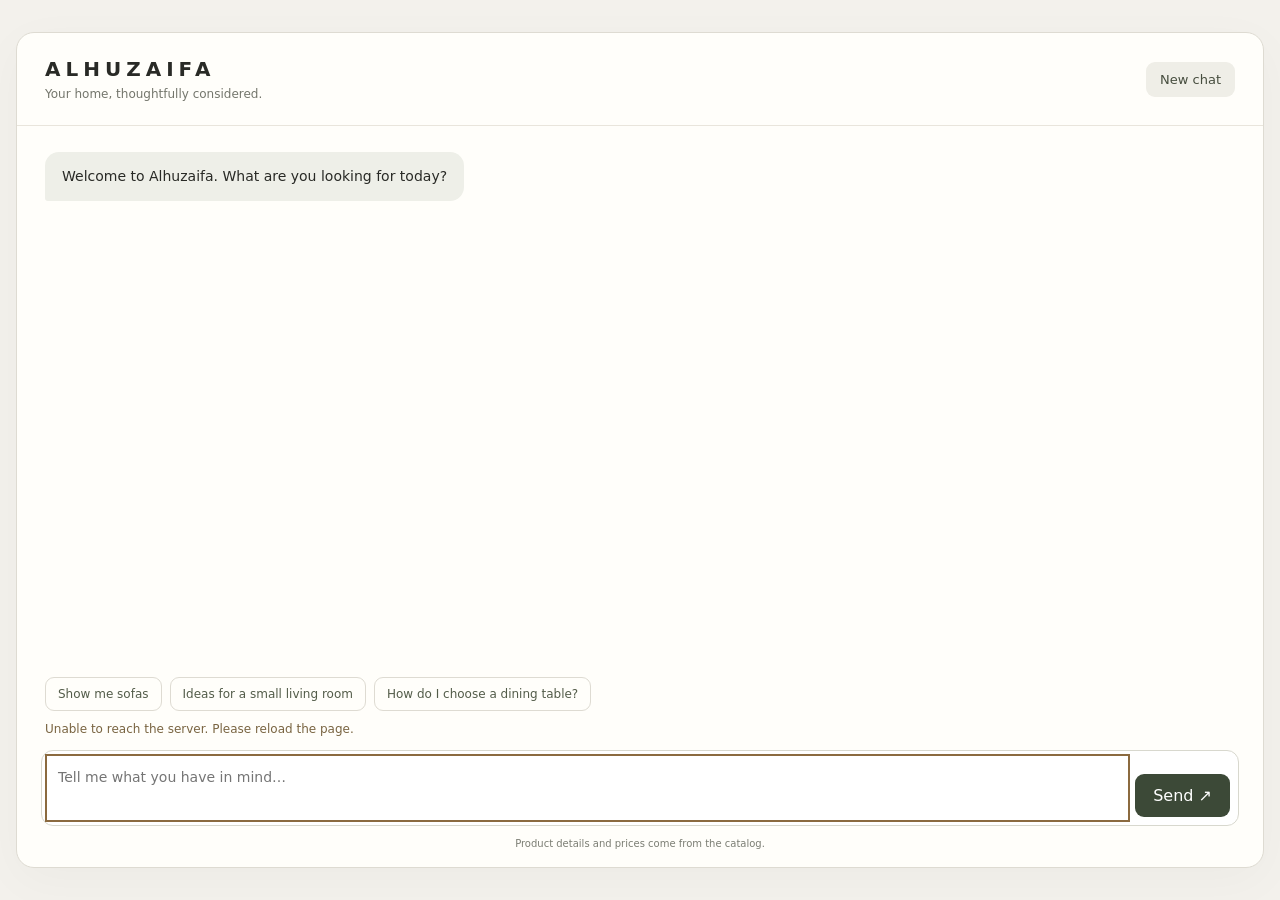
==== static/index.html @ 5da1806b "Initial commit" ====
<!doctype html>
<html lang="en">
<head>
  <meta charset="UTF-8">
  <meta name="viewport" content="width=device-width, initial-scale=1">
  <title>Alhuzaifa · Shopping assistant</title>
  <link rel="stylesheet" href="/static/style.css">
  <script src="/static/stream.js" defer></script>
  <script src="/static/filters.js" defer></script>
  <script src="/static/app.js" defer></script>
</head>
<body>
  <main class="chat-shell">
    <header>
      <div><p class="brand">ALHUZAIFA</p><p class="subtitle">Your home, thoughtfully considered.</p></div>
      <button id="reset" class="secondary" type="button">New chat</button>
    </header>
    <section id="messages" role="log" aria-label="Conversation" aria-live="polite" aria-relevant="additions"></section>
    <div id="suggestions" class="suggestions">
      <button type="button">Show me sofas</button>
      <button type="button">Ideas for a small living room</button>
      <button type="button">How do I choose a dining table?</button>
    </div>
    <p id="status" role="status"></p>
    <form id="chat-form">
      <label class="sr-only" for="message">Your message</label>
      <textarea id="message" rows="2" maxlength="4000" placeholder="Tell me what you have in mind…" required></textarea>
      <button id="send" type="submit">Send <span aria-hidden="true">↗</span></button>
    </form>
    <footer>Product details and prices come from the catalog.</footer>
  </main>
</body>
</html>
---- static/style.css ----
:root { color-scheme: light; font-family: system-ui, sans-serif; color: #292a26; background: #f3f1ec; }
* { box-sizing: border-box; }
body { margin: 0; padding: 32px 16px; }
.chat-shell { max-width: 1440px; height: calc(100dvh - 64px); min-height: 480px; margin: auto; background: #fffefa; border: 1px solid #dedbd2; border-radius: 18px; display: flex; flex-direction: column; overflow: hidden; box-shadow: 0 12px 50px #292a2608; }
header { display: flex; align-items: center; justify-content: space-between; gap: 16px; padding: 24px 28px; border-bottom: 1px solid #e9e5dc; }
.brand { font-size: 20px; font-weight: 600; letter-spacing: 5px; margin: 0; }
.subtitle { font-size: 12px; color: #74766c; margin: 6px 0 0; }
button, textarea { font: inherit; }
button { cursor: pointer; border: 0; border-radius: 9px; }
button:disabled { cursor: wait; opacity: .55; }
button:focus-visible, textarea:focus-visible { outline: 2px solid #8b6a3f; outline-offset: 3px; }
.secondary { color: #464d3e; background: #efeee7; padding: 10px 14px; font-size: 13px; }
.demo-note { padding: 10px 28px; background: #f5f2e9; color: #756348; font-size: 12px; }
#messages { flex: 1; overflow-y: auto; padding: 26px 28px 8px; }
.message { width: fit-content; max-width: 85%; padding: 13px 17px; border-radius: 14px; margin: 0 0 18px; line-height: 1.65; font-size: 14px; white-space: pre-wrap; overflow-wrap: anywhere; }
.assistant { background: #eeefe8; border-bottom-left-radius: 3px; }
.user { margin-left: auto; background: #3c4937; color: #fff; border-bottom-right-radius: 3px; }
.suggestions { display: flex; flex-wrap: wrap; gap: 8px; padding: 8px 28px; }
.suggestions button { padding: 9px 12px; border: 1px solid #dedbd2; color: #535c49; background: transparent; font-size: 12px; }
.suggestions[hidden] { display: none; }
#status { min-height: 20px; margin: 3px 28px 8px; font-size: 12px; color: #796441; }
#chat-form { display: flex; align-items: flex-end; gap: 10px; margin: 0 24px; padding: 8px; border: 1px solid #d8d8ce; border-radius: 12px; background: white; }
textarea { flex: 1; min-width: 0; resize: none; border: none; background: transparent; padding: 8px; line-height: 1.5; font-size: 14px; }
#send { background: #3c4937; color: white; padding: 12px 18px; }
footer { padding: 12px 24px 18px; font-size: 10px; text-align: center; color: #7b7d73; }
.sr-only { position: absolute; width: 1px; height: 1px; padding: 0; overflow: hidden; clip: rect(0,0,0,0); white-space: nowrap; }
.search-results { margin: 0 0 24px; }
.search-summary { font-size: 12px; color: #6b6f61; }
.product-grid { display: grid; grid-template-columns: repeat(5, minmax(0, 1fr)); gap: 10px; align-items: stretch; }
.product-card { display: flex; flex-direction: column; min-width: 0; border: 1px solid #dedfd6; border-radius: 3px; background: white; overflow: hidden; overflow-wrap: anywhere; }
.product-media { position: relative; aspect-ratio: 16 / 9; background: #eeefec; display: grid; place-items: center; padding: 10px; }
.product-media img { width: 100%; height: 100%; min-height: 0; object-fit: contain; }
.product-image-placeholder { color: #85877d; font-size: 12px; }
.product-image-placeholder[hidden] { display: none; }
.product-body { padding: 10px; display: flex; flex-direction: column; flex: 1; }
.product-category { font-size: 10px; font-weight: 700; letter-spacing: 1.7px; text-transform: uppercase; color: #5c6e62; margin: 0 0 5px; }
.product-card h3 { font-family: Georgia, 'Times New Roman', serif; font-size: 19px; line-height: 1.2; font-weight: 600; color: #252b25; margin: 0 0 7px; }
.product-description { font-size: 11px; line-height: 1.5; color: #777b72; margin: 0 0 12px; }
.product-specs { border-top: 1px solid #e5e6de; padding-top: 10px; margin: 0 0 10px; font-size: 11px; line-height: 1.45; }
.product-specs > div { margin-bottom: 4px; }
.product-specs > div:last-child { margin-bottom: 0; }
.product-specs dt { display: inline; font-weight: 600; color: #323a30; }
.product-specs dd { display: inline; margin: 0 0 0 5px; color: #73796d; white-space: pre-line; }
.product-purchase { margin-top: auto; padding-top: 10px; border-top: 1px solid #e5e6de; }
.product-colors { margin: 0 0 12px; }
.product-colors-label { font-size: 12px; font-weight: 600; color: #323a30; margin: 0 0 6px; }
.product-color-options { display: flex; flex-wrap: wrap; gap: 5px; }
.colour-option { padding: 5px 7px; border: 1px solid #d8dcd2; border-radius: 3px; background: white; color: #5c6656; font-size: 11px; line-height: 1.4; text-align: left; }
.colour-option:hover { border-color: #70816a; background: #f7f8f3; }
.colour-option[aria-pressed="true"] { background: #3c4937; border-color: #3c4937; color: white; font-weight: 600; box-shadow: inset 0 0 0 1px #3c4937; }
.colour-option[aria-pressed="true"]::after { content: ' ✓'; }
.product-color-status, .product-variant-note { font-size: 11px; line-height: 1.6; color: #796441; margin: 8px 0 0; }
.product-color-status:empty { display: none; }
.product-price { display: flex; flex-wrap: wrap; align-items: baseline; gap: 8px; font-size: 17px; font-weight: 600; color: #34422e; margin: 6px 0; }
.product-price s { color: #8b8d84; font-size: 12px; font-weight: normal; }
.product-sku { font-size: 10px; color: #8a8e81; margin: 0; }
.show-similar { width: 100%; padding: 8px 10px; margin-top: 12px; border: 1px solid #d8dcd2; border-radius: 3px; background: #f6f7f2; color: #3c4937; font-size: 12px; font-weight: 500; }
.show-similar:hover { background: #eaf0e3; border-color: #70816a; }
.filter-suggestions { display: flex; flex-wrap: wrap; gap: 8px 14px; margin: -6px 0 22px; padding: 0 3px; }
.filter-link { background: transparent; border: 0; border-radius: 3px; padding: 6px 2px; color: #496642; font-size: 12px; text-decoration: underline; text-underline-offset: 3px; text-align: left; }
.filter-link:hover { color: #253c20; background: #eef1e8; }
@media (max-width: 1100px) { .product-grid { grid-template-columns: repeat(4, minmax(0, 1fr)); } }
@media (max-width: 900px) { .product-grid { grid-template-columns: repeat(3, minmax(0, 1fr)); } }
@media (max-width: 650px) { .product-grid { grid-template-columns: repeat(2, minmax(0, 1fr)); } }
@media (max-width: 480px) { .product-grid { grid-template-columns: minmax(0, 1fr); gap: 12px; } .product-media { aspect-ratio: 16 / 9; } }
@media (max-width: 600px) { body { padding: 0; } .chat-shell { height: 100dvh; min-height: 0; border: 0; border-radius: 0; } header { padding: 20px; } #messages { padding: 20px 16px 8px; } .message { max-width: 92%; } .suggestions { padding: 8px 16px; } #chat-form { margin: 0 12px; } }
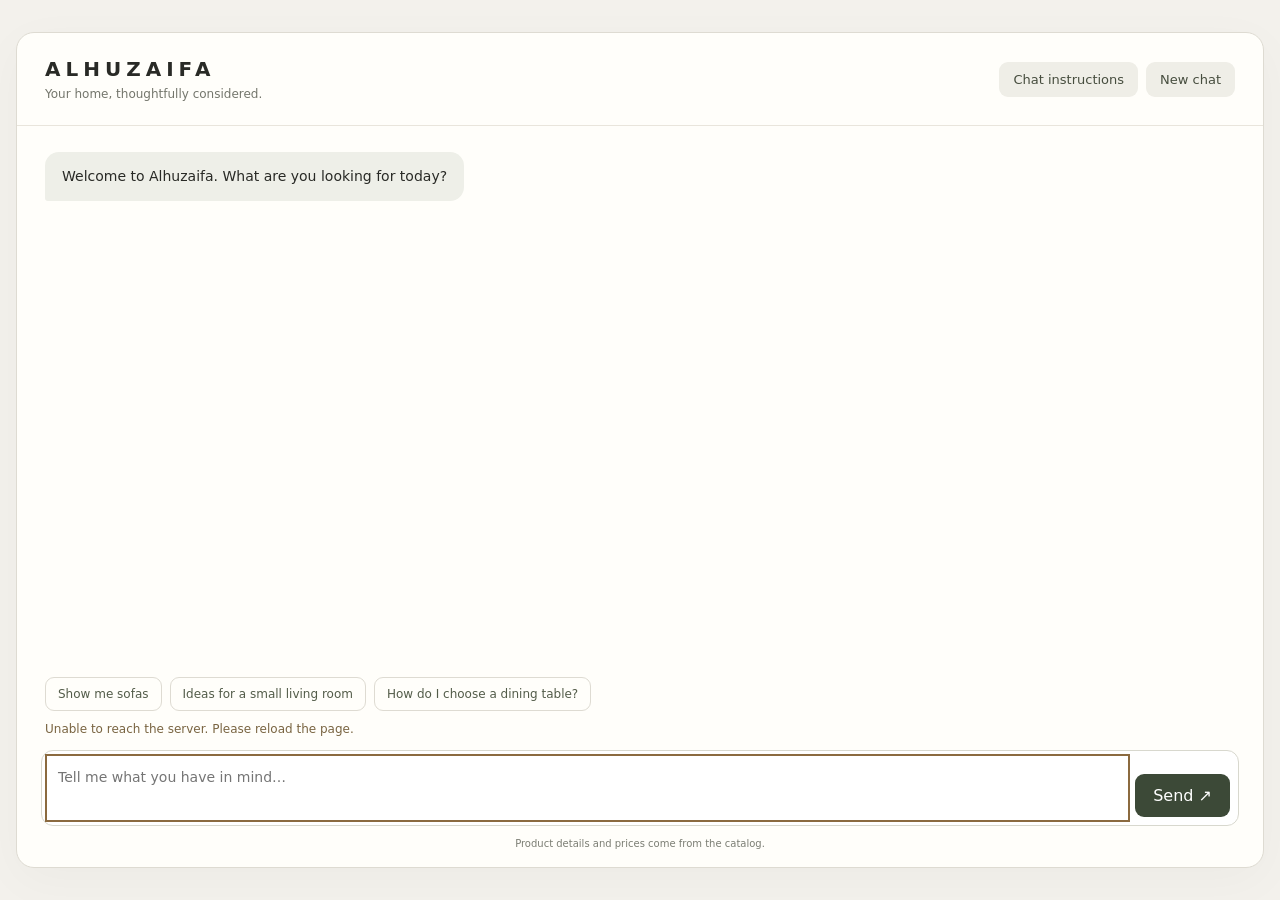
==== commit b314444a: "Add editable chat instructions and catalog-aware suggestions Separate conversation policies from age" ====
--- a/static/index.html
+++ b/static/index.html
@@ -6,14 +6,18 @@
   <title>Alhuzaifa · Shopping assistant</title>
   <link rel="stylesheet" href="/static/style.css">
   <script src="/static/stream.js" defer></script>
-  <script src="/static/filters.js" defer></script>
+  <script src="/static/follow-ups.js" defer></script>
+  <script src="/static/chat-instructions.js" defer></script>
   <script src="/static/app.js" defer></script>
 </head>
 <body>
   <main class="chat-shell">
     <header>
       <div><p class="brand">ALHUZAIFA</p><p class="subtitle">Your home, thoughtfully considered.</p></div>
-      <button id="reset" class="secondary" type="button">New chat</button>
+      <div class="header-actions">
+        <button id="edit-chat-instructions" class="secondary" type="button" aria-haspopup="dialog">Chat instructions</button>
+        <button id="reset" class="secondary" type="button">New chat</button>
+      </div>
     </header>
     <section id="messages" role="log" aria-label="Conversation" aria-live="polite" aria-relevant="additions"></section>
     <div id="suggestions" class="suggestions">
@@ -29,5 +33,21 @@
     </form>
     <footer>Product details and prices come from the catalog.</footer>
   </main>
+  <dialog id="chat-instructions-dialog" class="instructions-dialog" aria-labelledby="chat-instructions-title">
+    <form id="chat-instructions-form">
+      <h2 id="chat-instructions-title">Chat instructions</h2>
+      <p id="chat-instructions-help">Set how the assistant talks with you, asks questions, and suggests refinements. Your saved instructions replace the default chat guidance from your next message.</p>
+      <label for="chat-instructions-text">Instructions</label>
+      <textarea id="chat-instructions-text" rows="14" maxlength="20000" aria-describedby="chat-instructions-help" required></textarea>
+      <p id="chat-instructions-feedback" role="status"></p>
+      <div class="instructions-actions">
+        <button id="default-chat-instructions" class="secondary" type="button">Use default</button>
+        <div>
+          <button id="cancel-chat-instructions" class="secondary" type="button">Cancel</button>
+          <button id="save-chat-instructions" class="primary" type="submit">Save instructions</button>
+        </div>
+      </div>
+    </form>
+  </dialog>
 </body>
 </html>
--- a/static/style.css
+++ b/static/style.css
@@ -10,6 +10,18 @@
 button:disabled { cursor: wait; opacity: .55; }
 button:focus-visible, textarea:focus-visible { outline: 2px solid #8b6a3f; outline-offset: 3px; }
 .secondary { color: #464d3e; background: #efeee7; padding: 10px 14px; font-size: 13px; }
+.primary { color: #fff; background: #3c4937; padding: 10px 14px; font-size: 13px; }
+.header-actions { display: flex; flex-wrap: wrap; justify-content: flex-end; gap: 8px; }
+.instructions-dialog { width: min(760px, calc(100vw - 32px)); max-height: 88dvh; padding: 24px; border: 1px solid #dedbd2; border-radius: 16px; background: #fffefa; color: #292a26; box-shadow: 0 20px 80px #292a2633; }
+.instructions-dialog::backdrop { background: #292a2670; }
+.instructions-dialog h2 { margin: 0 0 12px; font-size: 20px; }
+.instructions-dialog p { font-size: 13px; line-height: 1.6; color: #74766c; }
+.instructions-dialog label { display: block; margin: 16px 0 8px; font-size: 13px; font-weight: 600; }
+#chat-instructions-text { display: block; width: 100%; height: min(45dvh, 440px); min-height: 160px; padding: 12px; overflow-y: auto; resize: vertical; border: 1px solid #d8d8ce; border-radius: 9px; background: #fff; }
+#chat-instructions-feedback { min-height: 20px; margin: 8px 0; color: #796441; }
+.instructions-actions, .instructions-actions > div { display: flex; flex-wrap: wrap; gap: 8px; }
+.instructions-actions { justify-content: space-between; }
+@media (max-width: 600px) { header { flex-wrap: wrap; } .header-actions { justify-content: flex-start; } .instructions-dialog { padding: 18px; } }
 .demo-note { padding: 10px 28px; background: #f5f2e9; color: #756348; font-size: 12px; }
 #messages { flex: 1; overflow-y: auto; padding: 26px 28px 8px; }
 .message { width: fit-content; max-width: 85%; padding: 13px 17px; border-radius: 14px; margin: 0 0 18px; line-height: 1.65; font-size: 14px; white-space: pre-wrap; overflow-wrap: anywhere; }
@@ -56,11 +68,17 @@
 .product-sku { font-size: 10px; color: #8a8e81; margin: 0; }
 .show-similar { width: 100%; padding: 8px 10px; margin-top: 12px; border: 1px solid #d8dcd2; border-radius: 3px; background: #f6f7f2; color: #3c4937; font-size: 12px; font-weight: 500; }
 .show-similar:hover { background: #eaf0e3; border-color: #70816a; }
-.filter-suggestions { display: flex; flex-wrap: wrap; gap: 8px 14px; margin: -6px 0 22px; padding: 0 3px; }
-.filter-link { background: transparent; border: 0; border-radius: 3px; padding: 6px 2px; color: #496642; font-size: 12px; text-decoration: underline; text-underline-offset: 3px; text-align: left; }
-.filter-link:hover { color: #253c20; background: #eef1e8; }
+.follow-up-suggestions { display: flex; flex-wrap: wrap; gap: 8px 14px; margin: -6px 0 22px; padding: 0 3px; }
+.follow-up-link { background: transparent; border: 0; border-radius: 3px; padding: 6px 2px; color: #496642; font-size: 12px; text-decoration: underline; text-underline-offset: 3px; text-align: left; }
+.follow-up-link:hover { color: #253c20; background: #eef1e8; }
 @media (max-width: 1100px) { .product-grid { grid-template-columns: repeat(4, minmax(0, 1fr)); } }
 @media (max-width: 900px) { .product-grid { grid-template-columns: repeat(3, minmax(0, 1fr)); } }
 @media (max-width: 650px) { .product-grid { grid-template-columns: repeat(2, minmax(0, 1fr)); } }
 @media (max-width: 480px) { .product-grid { grid-template-columns: minmax(0, 1fr); gap: 12px; } .product-media { aspect-ratio: 16 / 9; } }
 @media (max-width: 600px) { body { padding: 0; } .chat-shell { height: 100dvh; min-height: 0; border: 0; border-radius: 0; } header { padding: 20px; } #messages { padding: 20px 16px 8px; } .message { max-width: 92%; } .suggestions { padding: 8px 16px; } #chat-form { margin: 0 12px; } }
+.presentation-title { margin: 0 0 12px; font-size: 16px; font-weight: 600; }
+.comparison-scroll { overflow-x: auto; border: 1px solid #dedfd6; border-radius: 4px; }
+.product-comparison { width: 100%; border-collapse: collapse; font-size: 13px; line-height: 1.6; }
+.product-comparison th, .product-comparison td { padding: 12px; border-bottom: 1px solid #e9e5dc; min-width: 160px; text-align: left; vertical-align: top; white-space: pre-line; }
+.product-comparison thead { background: #eeefe8; }
+.product-comparison tbody th { min-width: 130px; font-weight: 600; }
